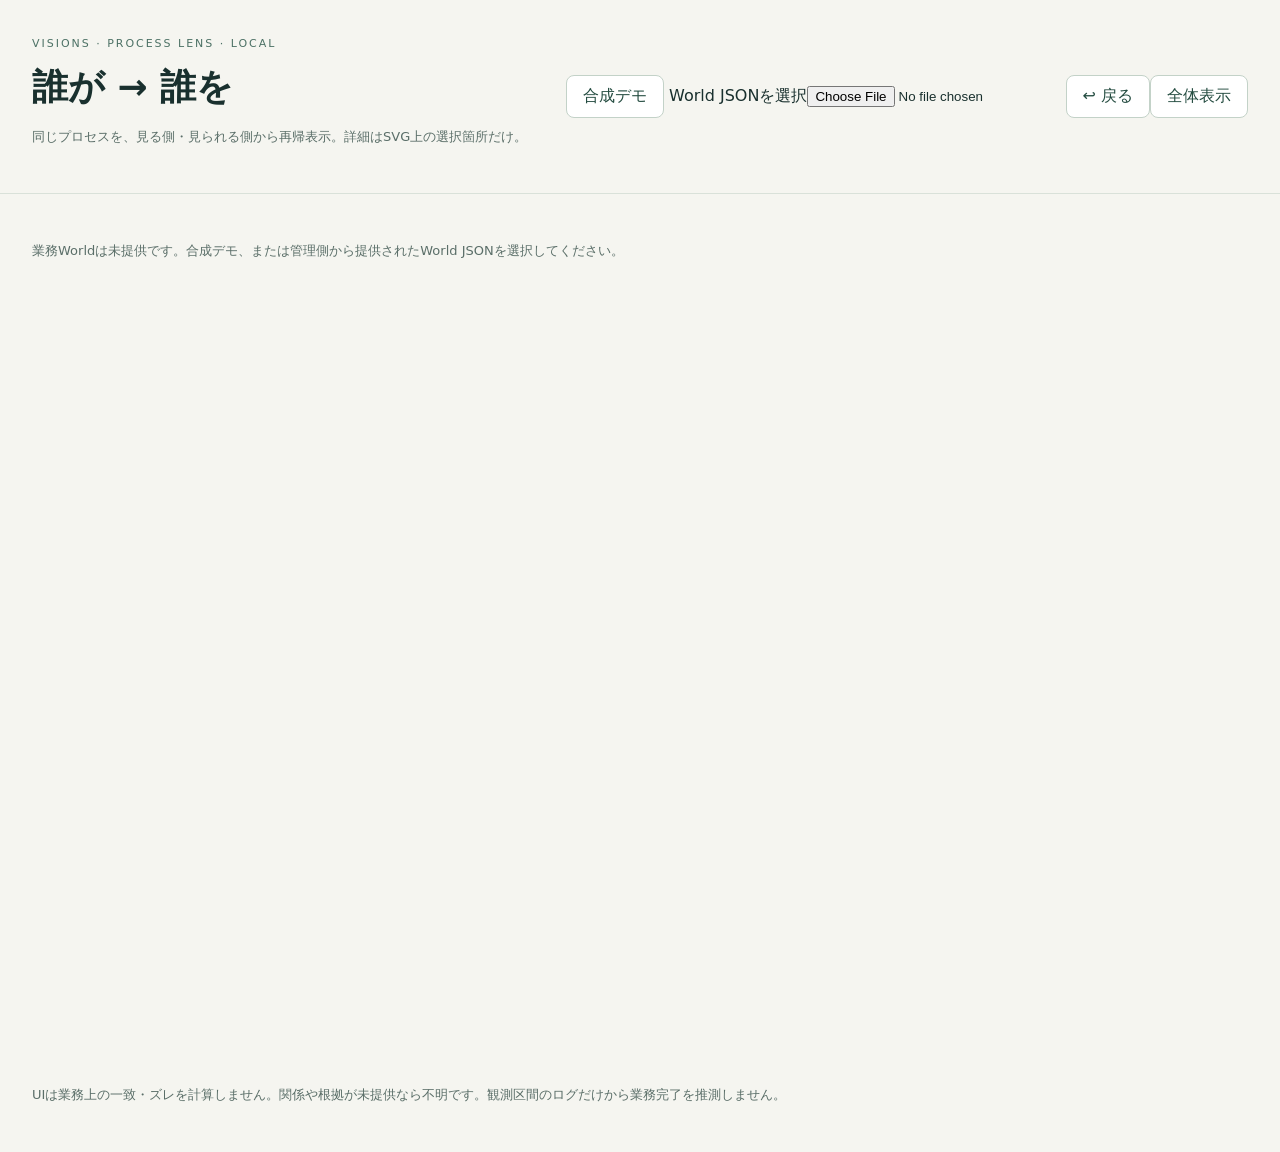
==== src/Visions.Viewer/Assets/process-lens.html @ fe2ba6eb "feat: add localhost-only Process Lens one-SVG page" ====
<!doctype html>
<html lang="ja"><head><meta charset="utf-8"><meta name="viewport" content="width=device-width, initial-scale=1">
<title>visions — Process Lens</title><link rel="stylesheet" href="style.css"><script type="module" src="lens.mjs"></script></head>
<body class="process-lens">
<header><div><span class="eyebrow">VISIONS · PROCESS LENS · LOCAL</span><h1>誰が → 誰を</h1>
<p>同じプロセスを、見る側・見られる側から再帰表示。詳細はSVG上の選択箇所だけ。</p></div>
<div class="process-tools"><button id="process-demo">合成デモ</button>
<label class="process-import">World JSONを選択<input id="process-file" type="file" accept=".json,application/json"></label>
<button id="process-back" disabled>↩ 戻る</button><button id="process-fit">全体表示</button></div></header>
<main><nav id="process-lenses" class="process-lenses" aria-label="誰が誰を見るかの視点"></nav>
<p id="process-status" role="status">業務Worldは未提供です。合成デモ、または管理側から提供されたWorld JSONを選択してください。</p>
<svg id="process-graph" xmlns="http://www.w3.org/2000/svg" role="img" aria-label="同じ再帰グラフを左右に表示するProcess Lens" viewBox="0 0 1000 650" tabindex="0"></svg>
<p class="process-footnote">UIは業務上の一致・ズレを計算しません。関係や根拠が未提供なら不明です。観測区間のログだけから業務完了を推測しません。</p></main>
</body></html>
---- src/Visions.Viewer/Assets/style.css ----
:root{color-scheme:light;font-family:system-ui,'Yu Gothic UI',sans-serif;color:#19302e;background:#f5f5f0}*{box-sizing:border-box}body{margin:0}header,main{max-width:1280px;margin:auto;padding:32px}header{display:flex;align-items:center;justify-content:space-between;border-bottom:1px solid #d9e1d9;gap:20px}.eyebrow{font-size:11px;letter-spacing:.18em;color:#4c7165}h1{font-size:clamp(24px,3vw,36px);font-weight:650;margin:12px 0}h2{font-size:19px;margin-top:28px}h3{font-size:15px}p{color:#5a6e68;font-size:13px;line-height:1.8}button{font:inherit;border:1px solid #c3d2c8;background:#fff;color:#244c40;border-radius:8px;padding:10px 16px;cursor:pointer}button:hover,button:focus-visible{outline:2px solid #548473;outline-offset:2px}.status{display:flex;align-items:center;gap:36px;border-bottom:1px solid #d9e1d9;padding-bottom:24px}.status>div{min-width:110px}.status strong{display:block;font-size:32px}.status span{font-size:12px}.status p{margin-left:auto;max-width:340px}.columns{display:grid;grid-template-columns:minmax(0,1.6fr) minmax(280px,1fr);gap:28px}aside{background:#fff;border:1px solid #dce4dc;padding:0 22px 22px;border-radius:12px;margin-top:20px}pre{font:11px/1.7 ui-monospace,monospace;white-space:pre-wrap;overflow-wrap:anywhere;background:#f3f6f2;padding:16px;min-height:140px}.flow{display:flex;align-items:center;flex-wrap:wrap;gap:8px;max-height:230px;overflow:auto;padding:8px 3px}.flow button{font-size:12px}.break{width:100%;border-top:1px dashed #bbc9bf;margin:8px 0}.arrow{color:#587367}.scroll{max-height:400px;overflow:auto}table{width:100%;border-collapse:collapse;font-size:12px;text-align:left}th,td{padding:12px 8px;border-bottom:1px solid #dee5dd}th{position:sticky;top:0;background:#f5f5f0}td button{padding:5px 9px;font-size:12px}#warnings:not(:empty){padding:12px 16px;background:#fff2d7;border-left:3px solid #ba8747;margin-top:20px;font-size:12px;overflow-wrap:anywhere}#warnings details{margin-top:6px}#artifacts button{display:block;width:100%;text-align:left;margin:8px 0;font-size:12px}.note,footer{font-size:11px;color:#657b72}footer{margin-top:28px}@media(max-width:800px){header,main{padding:20px}.columns{grid-template-columns:1fr}.status{gap:15px;flex-wrap:wrap}.status p{margin-left:0}header{align-items:flex-start}}
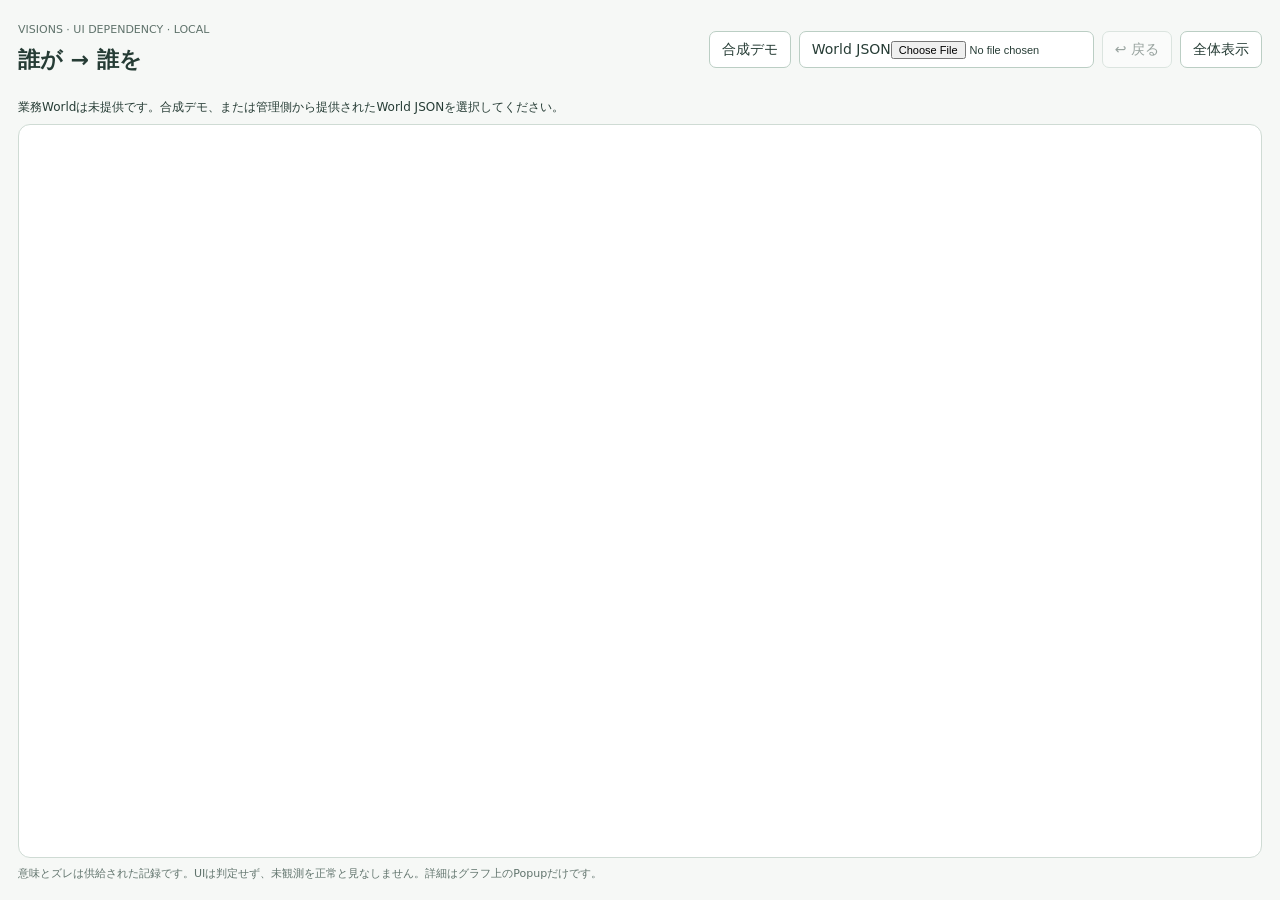
==== commit 0a89fc67: "refactor: use pinned ui layout, renderer and camera for recursive Process Lens" ====
--- a/src/Visions.Viewer/Assets/process-lens.html
+++ b/src/Visions.Viewer/Assets/process-lens.html
@@ -1,14 +1,11 @@
 <!doctype html>
 <html lang="ja"><head><meta charset="utf-8"><meta name="viewport" content="width=device-width, initial-scale=1">
-<title>visions — Process Lens</title><link rel="stylesheet" href="style.css"><script type="module" src="lens.mjs"></script></head>
-<body class="process-lens">
-<header><div><span class="eyebrow">VISIONS · PROCESS LENS · LOCAL</span><h1>誰が → 誰を</h1>
-<p>同じプロセスを、見る側・見られる側から再帰表示。詳細はSVG上の選択箇所だけ。</p></div>
-<div class="process-tools"><button id="process-demo">合成デモ</button>
-<label class="process-import">World JSONを選択<input id="process-file" type="file" accept=".json,application/json"></label>
+<title>visions — Process Lens</title><link rel="stylesheet" href="lens.css"><script type="module" src="lens-view.mjs"></script></head>
+<body><header><div><small>VISIONS · UI DEPENDENCY · LOCAL</small><h1>誰が → 誰を</h1></div>
+<div class="tools"><button id="process-demo">合成デモ</button><label>World JSON<input id="process-file" type="file" accept=".json,application/json"></label>
 <button id="process-back" disabled>↩ 戻る</button><button id="process-fit">全体表示</button></div></header>
-<main><nav id="process-lenses" class="process-lenses" aria-label="誰が誰を見るかの視点"></nav>
+<nav id="process-lenses" aria-label="誰が誰を見るかの視点"></nav>
 <p id="process-status" role="status">業務Worldは未提供です。合成デモ、または管理側から提供されたWorld JSONを選択してください。</p>
-<svg id="process-graph" xmlns="http://www.w3.org/2000/svg" role="img" aria-label="同じ再帰グラフを左右に表示するProcess Lens" viewBox="0 0 1000 650" tabindex="0"></svg>
-<p class="process-footnote">UIは業務上の一致・ズレを計算しません。関係や根拠が未提供なら不明です。観測区間のログだけから業務完了を推測しません。</p></main>
+<div id="process-graph" tabindex="0" aria-label="誰が・誰をの再帰プロセスグラフ"></div>
+<p class="note">意味とズレは供給された記録です。UIは判定せず、未観測を正常と見なしません。詳細はグラフ上のPopupだけです。</p>
 </body></html>
--- a/src/Visions.Viewer/Assets/lens.css
+++ b/src/Visions.Viewer/Assets/lens.css
@@ -0,0 +1 @@
+:root{font:14px/1.5 system-ui,'Yu Gothic UI',sans-serif;color:#263c35;background:#f6f8f6}*{box-sizing:border-box}body{margin:0;padding:18px;display:flex;flex-direction:column;height:100vh}header,.tools,nav{display:flex;gap:8px;align-items:center;flex-wrap:wrap}header{justify-content:space-between}h1{font-size:22px;margin:4px 0}small,.note{font-size:11px;color:#60736c}button,label{font:inherit;background:white;color:inherit;border:1px solid #bbcec4;padding:7px 12px;border-radius:7px}button{cursor:pointer}button:focus-visible,input:focus-visible{outline:2px solid #408368;outline-offset:2px}button:disabled{opacity:.45}button.active{background:#315d4b;color:white}input{font-size:11px;max-width:190px}nav{margin-top:10px}#process-status{font-size:12px;min-height:18px;margin:8px 0}#process-graph{position:relative;flex:1;min-height:260px;overflow:hidden;border:1px solid #cfdbd4;border-radius:12px;background:#fff;touch-action:none}.note{margin:8px 0 0}.lens-popup{pointer-events:auto}.lens-popup-content{box-sizing:border-box;height:100%;overflow:auto;border:1px solid #315d4b;border-radius:9px;background:white;padding:12px;box-shadow:0 3px 12px #0002;font:12px/1.5 system-ui,sans-serif;color:#263c35}.lens-popup-content button{float:right;font-size:11px;padding:3px 7px}.lens-popup-content strong{display:block;margin-bottom:10px}.lens-popup-content div{color:#64766e}.lens-popup-content pre{white-space:pre-wrap;overflow-wrap:anywhere;font:11px/1.5 ui-monospace,monospace;margin:3px 0 8px}
